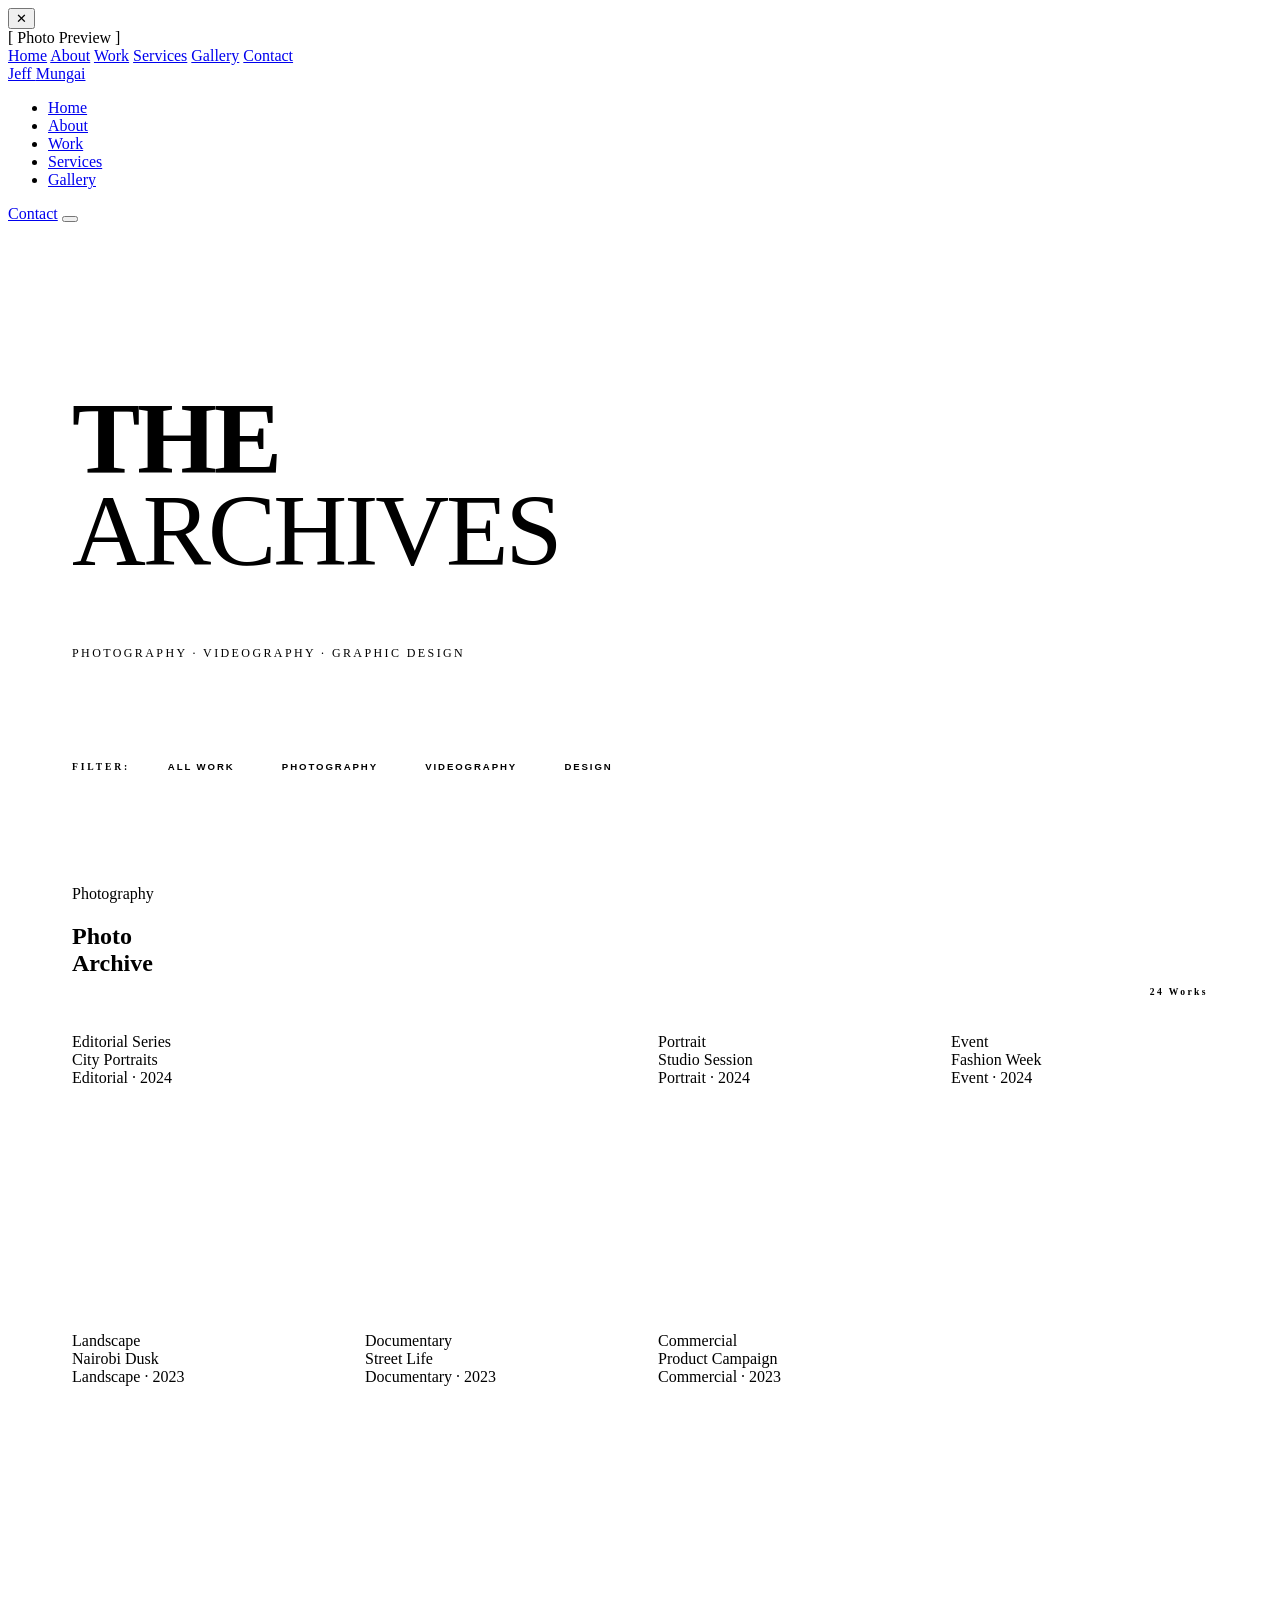
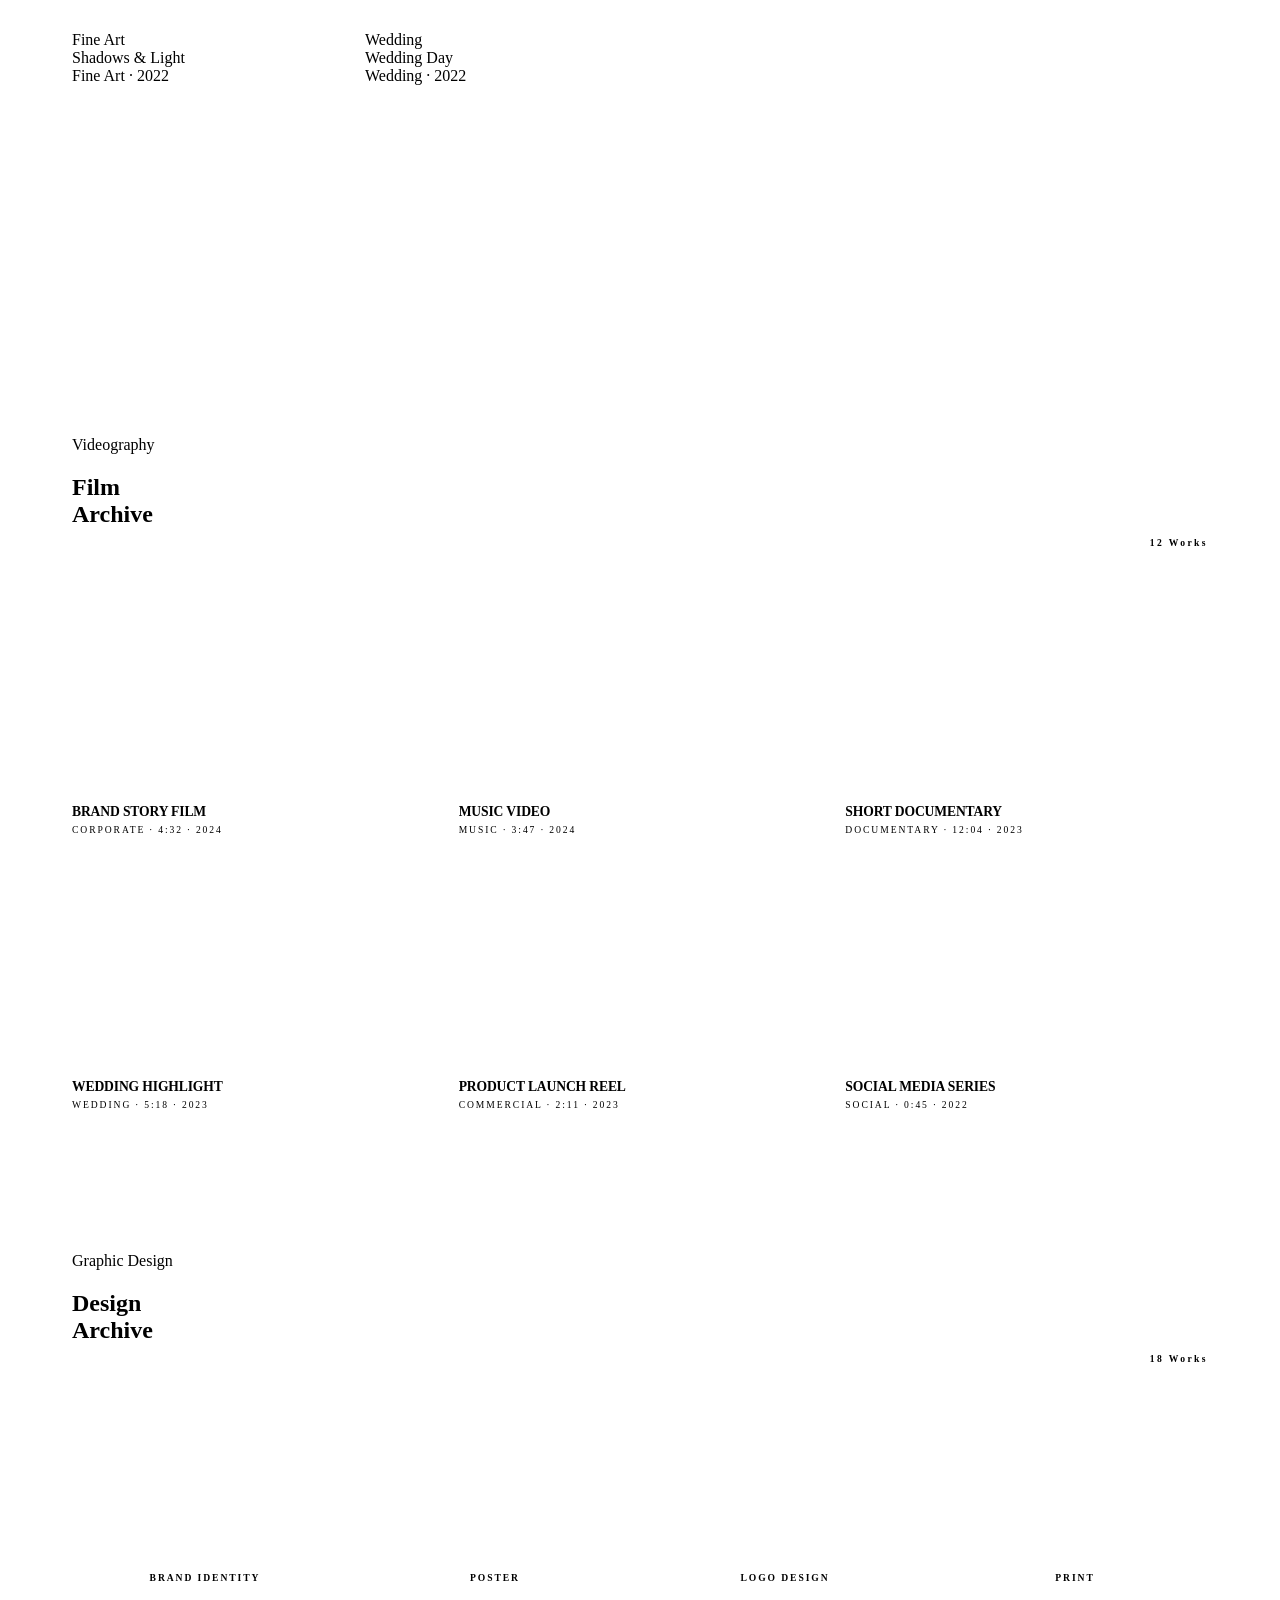
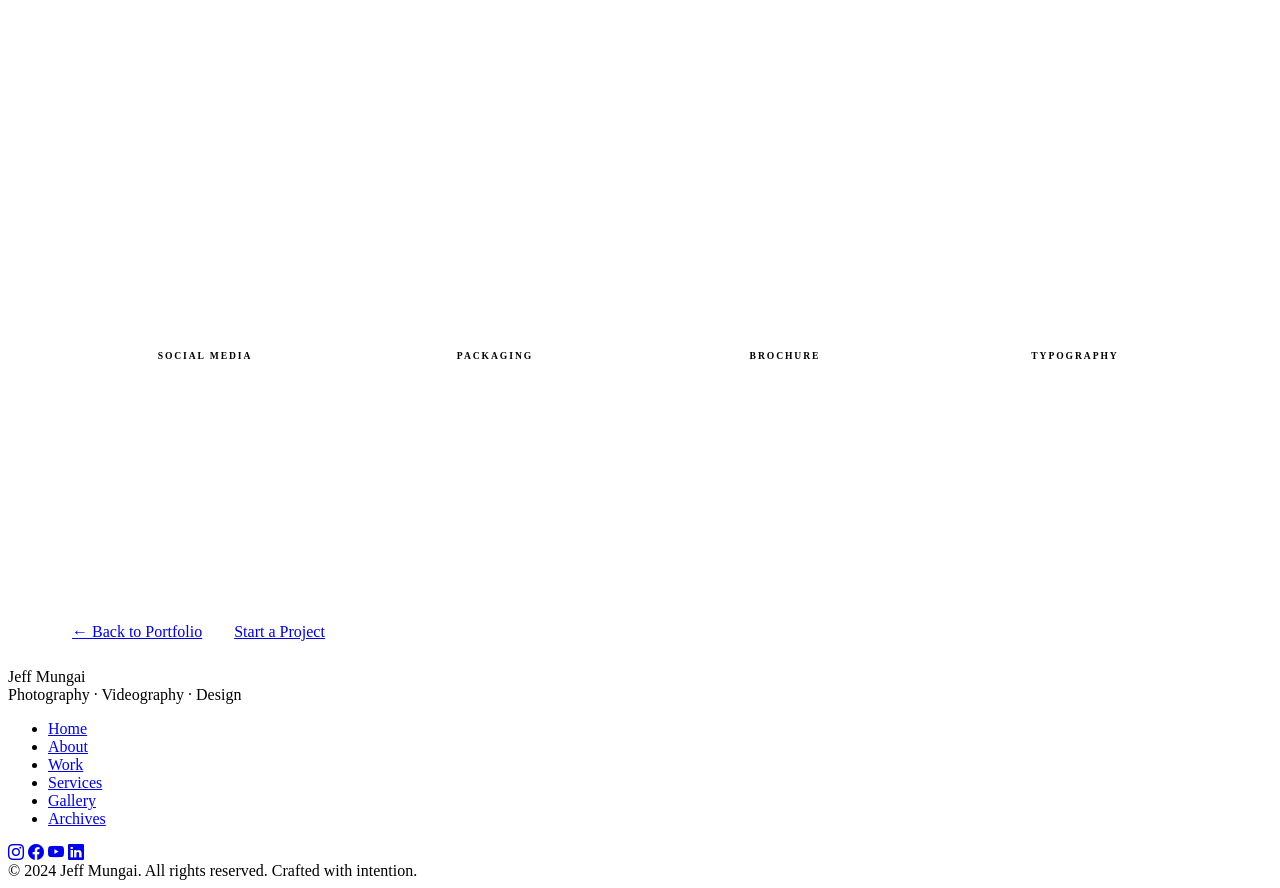
==== archives.html @ 720ee02c "Add files via upload" ====
<!DOCTYPE html>
<html lang="en">
<head>
  <meta charset="UTF-8" />
  <meta name="viewport" content="width=device-width, initial-scale=1.0" />
  <link rel="stylesheet" href="https://cdn.jsdelivr.net/npm/bootstrap-icons@1.11.3/font/bootstrap-icons.min.css">
  <title>Archives — Jeff Mungai</title>
  <meta name="description" content="Full archive of photography, videography, and design work by Jeff Mungai." />
  <link rel="stylesheet" href="css/style.css" />
  <style>
    /* ─── ARCHIVES-SPECIFIC STYLES ─── */
    .archives-hero {
      height: 50vh;
      background: var(--black);
      display: flex;
      align-items: flex-end;
      padding: 0 5vw 6vh;
      position: relative;
      overflow: hidden;
    }
    .archives-hero .hero-bg { position: absolute; inset: 0; background:
      repeating-linear-gradient(0deg,transparent,transparent 80px,rgba(255,255,255,0.03) 80px,rgba(255,255,255,0.03) 81px),
      repeating-linear-gradient(90deg,transparent,transparent 80px,rgba(255,255,255,0.03) 80px,rgba(255,255,255,0.03) 81px);
    }
    .archives-hero-content { position: relative; z-index: 2; }
    .archives-breadcrumb {
      font-size: 0.6rem;
      font-weight: 600;
      letter-spacing: 0.3em;
      text-transform: uppercase;
      color: var(--grey-400);
      margin-bottom: 1rem;
      display: flex;
      align-items: center;
      gap: 0.75rem;
    }
    .archives-breadcrumb a { color: var(--grey-400); text-decoration: none; transition: color var(--transition); }
    .archives-breadcrumb a:hover { color: var(--white); }
    .archives-title {
      font-size: clamp(3rem, 8vw, 7rem);
      font-weight: 900;
      color: var(--white);
      letter-spacing: -0.03em;
      line-height: 0.9;
      text-transform: uppercase;
    }
    .archives-subtitle {
      font-size: 0.75rem;
      font-weight: 300;
      letter-spacing: 0.2em;
      color: var(--grey-400);
      margin-top: 1rem;
      text-transform: uppercase;
    }

    /* filter bar */
    .filter-bar {
      padding: 3vh 5vw;
      border-bottom: 1px solid var(--grey-200);
      display: flex;
      align-items: center;
      gap: 0.75rem;
      flex-wrap: wrap;
      background: var(--white);
      position: sticky;
      top: 72px;
      z-index: 100;
    }
    .filter-label {
      font-size: 0.6rem;
      font-weight: 700;
      letter-spacing: 0.3em;
      text-transform: uppercase;
      color: var(--grey-400);
      margin-right: 0.5rem;
    }
    .filter-btn {
      font-family: 'Montserrat', sans-serif;
      font-size: 0.6rem;
      font-weight: 600;
      letter-spacing: 0.2em;
      text-transform: uppercase;
      color: var(--grey-400);
      background: none;
      border: 1px solid var(--grey-200);
      padding: 0.45rem 1.1rem;
      cursor: none;
      transition: all var(--transition);
    }
    .filter-btn:hover, .filter-btn.active {
      background: var(--black);
      border-color: var(--black);
      color: var(--white);
    }

    /* archives sections */
    .archives-section { padding: 7vh 5vw; border-bottom: 1px solid var(--grey-200); }
    .archives-section:last-of-type { border-bottom: none; }

    .section-header {
      display: flex;
      justify-content: space-between;
      align-items: flex-end;
      margin-bottom: 4vh;
    }
    .section-count {
      font-size: 0.6rem;
      font-weight: 700;
      letter-spacing: 0.25em;
      color: var(--grey-400);
    }

    /* photo grid */
    .photo-grid {
      display: grid;
      grid-template-columns: repeat(4, 1fr);
      gap: 0.75rem;
    }
    .photo-grid .work-item { grid-column: span 1; }
    .photo-grid .work-item.wide { grid-column: span 2; }
    .photo-grid .work-item.tall { grid-row: span 2; }
    .photo-grid .work-item { aspect-ratio: 1/1; }
    .photo-grid .work-item.wide { aspect-ratio: 2/1; }
    .photo-grid .work-item.tall { aspect-ratio: 1/2; }

    /* video grid */
    .video-grid {
      display: grid;
      grid-template-columns: repeat(3, 1fr);
      gap: 1.5rem;
    }
    .video-item {
      background: var(--grey-100);
      position: relative;
      cursor: none;
      overflow: hidden;
    }
    .video-thumb {
      aspect-ratio: 16/9;
      display: flex;
      align-items: center;
      justify-content: center;
      background: var(--grey-100);
      position: relative;
      overflow: hidden;
      transition: background var(--transition);
    }
    .video-item:hover .video-thumb { background: var(--grey-200); }
    .play-btn {
      width: 52px; height: 52px;
      border: 1px solid var(--grey-400);
      border-radius: 50%;
      display: flex;
      align-items: center;
      justify-content: center;
      transition: all var(--transition);
    }
    .video-item:hover .play-btn { border-color: var(--black); background: var(--black); }
    .play-icon {
      width: 0; height: 0;
      border-top: 8px solid transparent;
      border-bottom: 8px solid transparent;
      border-left: 14px solid var(--grey-400);
      margin-left: 3px;
      transition: border-left-color var(--transition);
    }
    .video-item:hover .play-icon { border-left-color: var(--white); }
    .video-meta {
      padding: 1rem 0 0;
    }
    .video-title {
      font-size: 0.85rem;
      font-weight: 700;
      text-transform: uppercase;
      letter-spacing: -0.01em;
    }
    .video-info {
      font-size: 0.6rem;
      font-weight: 500;
      letter-spacing: 0.2em;
      text-transform: uppercase;
      color: var(--grey-400);
      margin-top: 0.25rem;
    }

    /* design grid */
    .design-grid {
      display: grid;
      grid-template-columns: repeat(4, 1fr);
      gap: 1.5rem;
    }
    .design-item {
      background: var(--grey-100);
      position: relative;
      cursor: none;
      overflow: hidden;
    }
    .design-thumb {
      aspect-ratio: 3/4;
      display: flex;
      align-items: center;
      justify-content: center;
      font-size: 0.6rem;
      font-weight: 700;
      letter-spacing: 0.2em;
      text-transform: uppercase;
      color: var(--grey-400);
      position: relative;
      overflow: hidden;
      background: var(--grey-100);
      transition: background var(--transition);
    }
    .design-item:hover .design-thumb { background: var(--grey-200); }
    .design-overlay {
      position: absolute;
      inset: 0;
      background: rgba(0,0,0,0.85);
      opacity: 0;
      transition: opacity var(--transition);
      display: flex;
      flex-direction: column;
      justify-content: flex-end;
      padding: 1.25rem;
    }
    .design-item:hover .design-overlay { opacity: 1; }
    .design-overlay-title {
      font-size: 0.85rem;
      font-weight: 800;
      text-transform: uppercase;
      color: var(--white);
      transform: translateY(8px);
      transition: transform var(--transition);
    }
    .design-item:hover .design-overlay-title { transform: translateY(0); }
    .design-overlay-type {
      font-size: 0.55rem;
      font-weight: 600;
      letter-spacing: 0.25em;
      text-transform: uppercase;
      color: var(--grey-400);
      margin-top: 0.2rem;
    }

    /* back button area */
    .back-bar {
      padding: 3vh 5vw;
      border-top: 1px solid var(--grey-200);
      display: flex;
      align-items: center;
      gap: 2rem;
      background: var(--white);
    }

    @media (max-width: 1024px) {
      .photo-grid { grid-template-columns: repeat(3, 1fr); }
      .design-grid { grid-template-columns: repeat(3, 1fr); }
    }
    @media (max-width: 768px) {
      .photo-grid { grid-template-columns: repeat(2, 1fr); }
      .photo-grid .work-item.wide { grid-column: span 2; }
      .video-grid { grid-template-columns: 1fr; }
      .design-grid { grid-template-columns: repeat(2, 1fr); }
      .filter-bar { top: 60px; }
      .section-header { flex-direction: column; align-items: flex-start; gap: 1rem; }
    }
  </style>
</head>
<body>
<div class="lightbox" id="lightbox">
    <button class="lightbox-close" id="lightboxClose">✕</button>
    <div class="lightbox-inner">[ Photo Preview ]</div>
  </div>

  <div class="mobile-menu" id="mobileMenu">
    <a href="/" onclick="closeMobile()">Home</a>
    <a href="#about" onclick="closeMobile()">About</a>
    <a href="#work" onclick="closeMobile()">Work</a>
    <a href="#services" onclick="closeMobile()">Services</a>
    <a href="#gallery" onclick="closeMobile()">Gallery</a>
    <a href="#contact" onclick="closeMobile()">Contact</a>
  </div>

  <!-- ─── NAVBAR ─── -->
  <nav id="navbar" class="scrolled">
    <a href="/" class="nav-logo">Jeff <span>Mungai</span></a>
    <ul class="nav-links">
      <li><a href="/">Home</a></li>
      <li><a href="/#about">About</a></li>
      <li><a href="/#work">Work</a></li>
      <li><a href="/#services">Services</a></li>
      <li><a href="/#gallery">Gallery</a></li>
    </ul>
    <a href="/#contact" class="nav-contact-btn">Contact</a>
    <button class="hamburger" id="hamburger" aria-label="Menu">
      <span></span><span></span><span></span>
    </button>
  </nav>

  <!-- ─── ARCHIVES HERO ─── -->
  <div class="archives-hero">
    <div class="hero-bg"></div>
    <div class="archives-hero-content">
   
      <h1 class="archives-title">The<br><span style="font-weight:100;">Archives</span></h1>
      <p class="archives-subtitle">Photography · Videography · Graphic Design</p>
    </div>
  </div>

  <!-- ─── FILTER BAR ─── -->
  <div class="filter-bar">
    <span class="filter-label">Filter:</span>
    <button class="filter-btn active" onclick="filterWork('all', this)">All Work</button>
    <button class="filter-btn" onclick="filterWork('photo', this)">Photography</button>
    <button class="filter-btn" onclick="filterWork('video', this)">Videography</button>
    <button class="filter-btn" onclick="filterWork('design', this)">Design</button>
  </div>

  <!-- ─── PHOTOGRAPHY SECTION ─── -->
  <section class="archives-section" id="section-photo" data-category="photo">
    <div class="section-header fade-up">
      <div>
        <p class="section-label">Photography</p>
        <h2 class="section-title">Photo<br>Archive</h2>
      </div>
      <span class="section-count">24 Works</span>
    </div>
    <div class="photo-grid fade-up">
      <div class="work-item wide" onclick="openLightbox()">
        <div class="work-img-placeholder">Editorial Series</div>
        <div class="work-overlay"><div class="work-overlay-title">City Portraits</div><div class="work-overlay-cat">Editorial · 2024</div></div>
      </div>
      <div class="work-item" onclick="openLightbox()">
        <div class="work-img-placeholder">Portrait</div>
        <div class="work-overlay"><div class="work-overlay-title">Studio Session</div><div class="work-overlay-cat">Portrait · 2024</div></div>
      </div>
      <div class="work-item" onclick="openLightbox()">
        <div class="work-img-placeholder">Event</div>
        <div class="work-overlay"><div class="work-overlay-title">Fashion Week</div><div class="work-overlay-cat">Event · 2024</div></div>
      </div>
      <div class="work-item" onclick="openLightbox()">
        <div class="work-img-placeholder">Landscape</div>
        <div class="work-overlay"><div class="work-overlay-title">Nairobi Dusk</div><div class="work-overlay-cat">Landscape · 2023</div></div>
      </div>
      <div class="work-item" onclick="openLightbox()">
        <div class="work-img-placeholder">Documentary</div>
        <div class="work-overlay"><div class="work-overlay-title">Street Life</div><div class="work-overlay-cat">Documentary · 2023</div></div>
      </div>
      <div class="work-item wide" onclick="openLightbox()">
        <div class="work-img-placeholder">Commercial</div>
        <div class="work-overlay"><div class="work-overlay-title">Product Campaign</div><div class="work-overlay-cat">Commercial · 2023</div></div>
      </div>
      <div class="work-item" onclick="openLightbox()">
        <div class="work-img-placeholder">Fine Art</div>
        <div class="work-overlay"><div class="work-overlay-title">Shadows & Light</div><div class="work-overlay-cat">Fine Art · 2022</div></div>
      </div>
      <div class="work-item" onclick="openLightbox()">
        <div class="work-img-placeholder">Wedding</div>
        <div class="work-overlay"><div class="work-overlay-title">Wedding Day</div><div class="work-overlay-cat">Wedding · 2022</div></div>
      </div>
    </div>
  </section>

  <!-- ─── VIDEOGRAPHY SECTION ─── -->
  <section class="archives-section" id="section-video" data-category="video">
    <div class="section-header fade-up">
      <div>
        <p class="section-label"> Videography</p>
        <h2 class="section-title">Film<br>Archive</h2>
      </div>
      <span class="section-count">12 Works</span>
    </div>
    <div class="video-grid fade-up">
      <div class="video-item">
        <div class="video-thumb">
          <div class="play-btn"><div class="play-icon"></div></div>
        </div>
        <div class="video-meta">
          <div class="video-title">Brand Story Film</div>
          <div class="video-info">Corporate · 4:32 · 2024</div>
        </div>
      </div>
      <div class="video-item">
        <div class="video-thumb">
          <div class="play-btn"><div class="play-icon"></div></div>
        </div>
        <div class="video-meta">
          <div class="video-title">Music Video</div>
          <div class="video-info">Music · 3:47 · 2024</div>
        </div>
      </div>
      <div class="video-item">
        <div class="video-thumb">
          <div class="play-btn"><div class="play-icon"></div></div>
        </div>
        <div class="video-meta">
          <div class="video-title">Short Documentary</div>
          <div class="video-info">Documentary · 12:04 · 2023</div>
        </div>
      </div>
      <div class="video-item">
        <div class="video-thumb">
          <div class="play-btn"><div class="play-icon"></div></div>
        </div>
        <div class="video-meta">
          <div class="video-title">Wedding Highlight</div>
          <div class="video-info">Wedding · 5:18 · 2023</div>
        </div>
      </div>
      <div class="video-item">
        <div class="video-thumb">
          <div class="play-btn"><div class="play-icon"></div></div>
        </div>
        <div class="video-meta">
          <div class="video-title">Product Launch Reel</div>
          <div class="video-info">Commercial · 2:11 · 2023</div>
        </div>
      </div>
      <div class="video-item">
        <div class="video-thumb">
          <div class="play-btn"><div class="play-icon"></div></div>
        </div>
        <div class="video-meta">
          <div class="video-title">Social Media Series</div>
          <div class="video-info">Social · 0:45 · 2022</div>
        </div>
      </div>
    </div>
  </section>

  <!-- ─── GRAPHIC DESIGN SECTION ─── -->
  <section class="archives-section" id="section-design" data-category="design">
    <div class="section-header fade-up">
      <div>
        <p class="section-label">  Graphic Design</p>
        <h2 class="section-title">Design<br>Archive</h2>
      </div>
      <span class="section-count">18 Works</span>
    </div>
    <div class="design-grid fade-up">
      <div class="design-item">
        <div class="design-thumb">Brand Identity</div>
        <div class="design-overlay">
          <div class="design-overlay-title">Savanna Roasters</div>
          <div class="design-overlay-type">Brand Identity · 2024</div>
        </div>
      </div>
      <div class="design-item">
        <div class="design-thumb">Poster</div>
        <div class="design-overlay">
          <div class="design-overlay-title">Music Festival</div>
          <div class="design-overlay-type">Event Poster · 2024</div>
        </div>
      </div>
      <div class="design-item">
        <div class="design-thumb">Logo Design</div>
        <div class="design-overlay">
          <div class="design-overlay-title">The Bold Mark</div>
          <div class="design-overlay-type">Logo · 2024</div>
        </div>
      </div>
      <div class="design-item">
        <div class="design-thumb">Print</div>
        <div class="design-overlay">
          <div class="design-overlay-title">Magazine Layout</div>
          <div class="design-overlay-type">Print Design · 2023</div>
        </div>
      </div>
      <div class="design-item">
        <div class="design-thumb">Social Media</div>
        <div class="design-overlay">
          <div class="design-overlay-title">Campaign Kit</div>
          <div class="design-overlay-type">Social Media · 2023</div>
        </div>
      </div>
      <div class="design-item">
        <div class="design-thumb">Packaging</div>
        <div class="design-overlay">
          <div class="design-overlay-title">Product Packaging</div>
          <div class="design-overlay-type">Packaging · 2023</div>
        </div>
      </div>
      <div class="design-item">
        <div class="design-thumb">Brochure</div>
        <div class="design-overlay">
          <div class="design-overlay-title">Corporate Brochure</div>
          <div class="design-overlay-type">Print · 2022</div>
        </div>
      </div>
      <div class="design-item">
        <div class="design-thumb">Typography</div>
        <div class="design-overlay">
          <div class="design-overlay-title">Type Specimen</div>
          <div class="design-overlay-type">Typography · 2022</div>
        </div>
      </div>
    </div>
  </section>

  <!-- ─── BACK BAR ─── -->
  <div class="back-bar">
    <a href="/" class="btn">← Back to Portfolio</a>
    <a href="/#contact" class="btn btn-filled">Start a Project</a>
  </div>

  <!-- ─── FOOTER ─── -->
  <footer>
    <div class="footer-top">
      <div>
        <div class="footer-logo">Jeff <span>Mungai</span></div>
        <div class="footer-tagline">Photography · Videography · Design</div>
      </div>
      <ul class="footer-nav">
        <li><a href="/">Home</a></li>
        <li><a href="/#about">About</a></li>
        <li><a href="/#work">Work</a></li>
        <li><a href="/#services">Services</a></li>
        <li><a href="/#gallery">Gallery</a></li>
        <li><a href="/archives.html">Archives</a></li>
      </ul>
      <div class="footer-socials">
        <a class="social-link" href="#" title="Instagram"><i class="bi bi-instagram"></i></a>
        <a class="social-link" href="#" title="Facebook"><i class="bi bi-facebook"></i></a>
        <a class="social-link" href="#" title="YouTube"><i class="bi bi-youtube"></i></a>
        <a class="social-link" href="#" title="LinkedIn"><i class="bi bi-linkedin"></i></a>
      </div>
    </div>
    <div class="footer-bottom">
      <span class="footer-copy">© 2024 Jeff Mungai. All rights reserved.</span>
      <span class="footer-copy">Crafted with intention.</span>
    </div>
  </footer>

  <script>
    //   el.addEventListener('mouseleave', () => { cursor.classList.remove('hover'); follower.classList.remove('hover'); });
    // });

    // Navbar scroll
    window.addEventListener('scroll', () => {
      document.getElementById('navbar').classList.toggle('scrolled', window.scrollY > 0);
    });

    // Mobile menu
    const hamburger = document.getElementById('hamburger');
    const mobileMenu = document.getElementById('mobileMenu');
    hamburger.addEventListener('click', () => {
      const open = mobileMenu.classList.toggle('open');
      hamburger.querySelectorAll('span')[0].style.transform = open ? 'rotate(45deg) translate(4.5px,4.5px)' : '';
      hamburger.querySelectorAll('span')[1].style.opacity = open ? '0' : '1';
      hamburger.querySelectorAll('span')[2].style.transform = open ? 'rotate(-45deg) translate(4.5px,-4.5px)' : '';
    });
    function closeMobile() { mobileMenu.classList.remove('open'); hamburger.querySelectorAll('span').forEach(s => { s.style.transform=''; s.style.opacity=''; }); }

    // Filter
    function filterWork(cat, btn) {
      document.querySelectorAll('.filter-btn').forEach(b => b.classList.remove('active'));
      btn.classList.add('active');
      document.querySelectorAll('.archives-section').forEach(s => {
        if (cat === 'all' || s.dataset.category === cat) {
          s.style.display = '';
        } else {
          s.style.display = 'none';
        }
      });
    }

    // Fade in
    const obs = new IntersectionObserver(entries => {
      entries.forEach(e => { if (e.isIntersecting) { e.target.classList.add('visible'); obs.unobserve(e.target); } });
    }, { threshold: 0.08 });
    document.querySelectorAll('.fade-up').forEach(el => obs.observe(el));

    // Lightbox
    function openLightbox() { document.getElementById('lightbox').classList.add('open'); }
    document.getElementById('lightboxClose').addEventListener('click', () => { document.getElementById('lightbox').classList.remove('open'); });
    document.getElementById('lightbox').addEventListener('click', function(e) { if (e.target === this) this.classList.remove('open'); });
  </script>
</body>
</html>
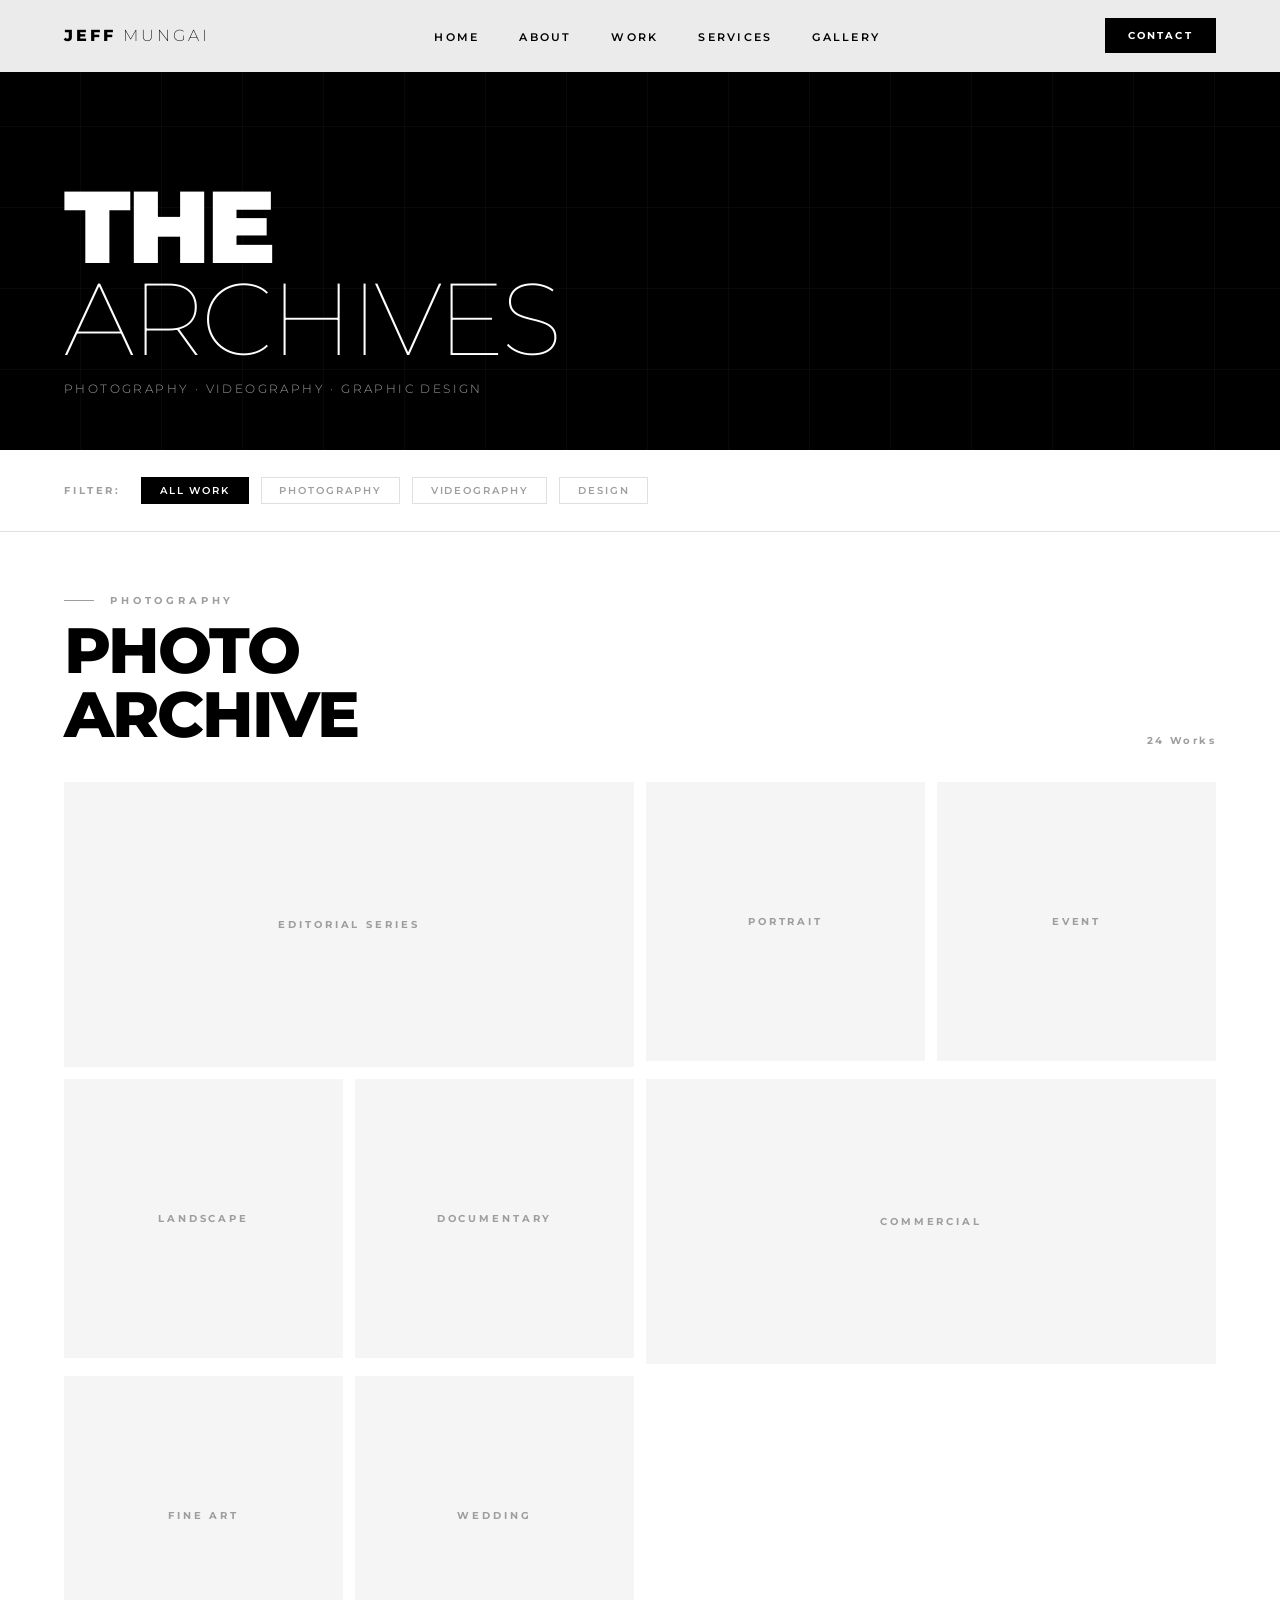
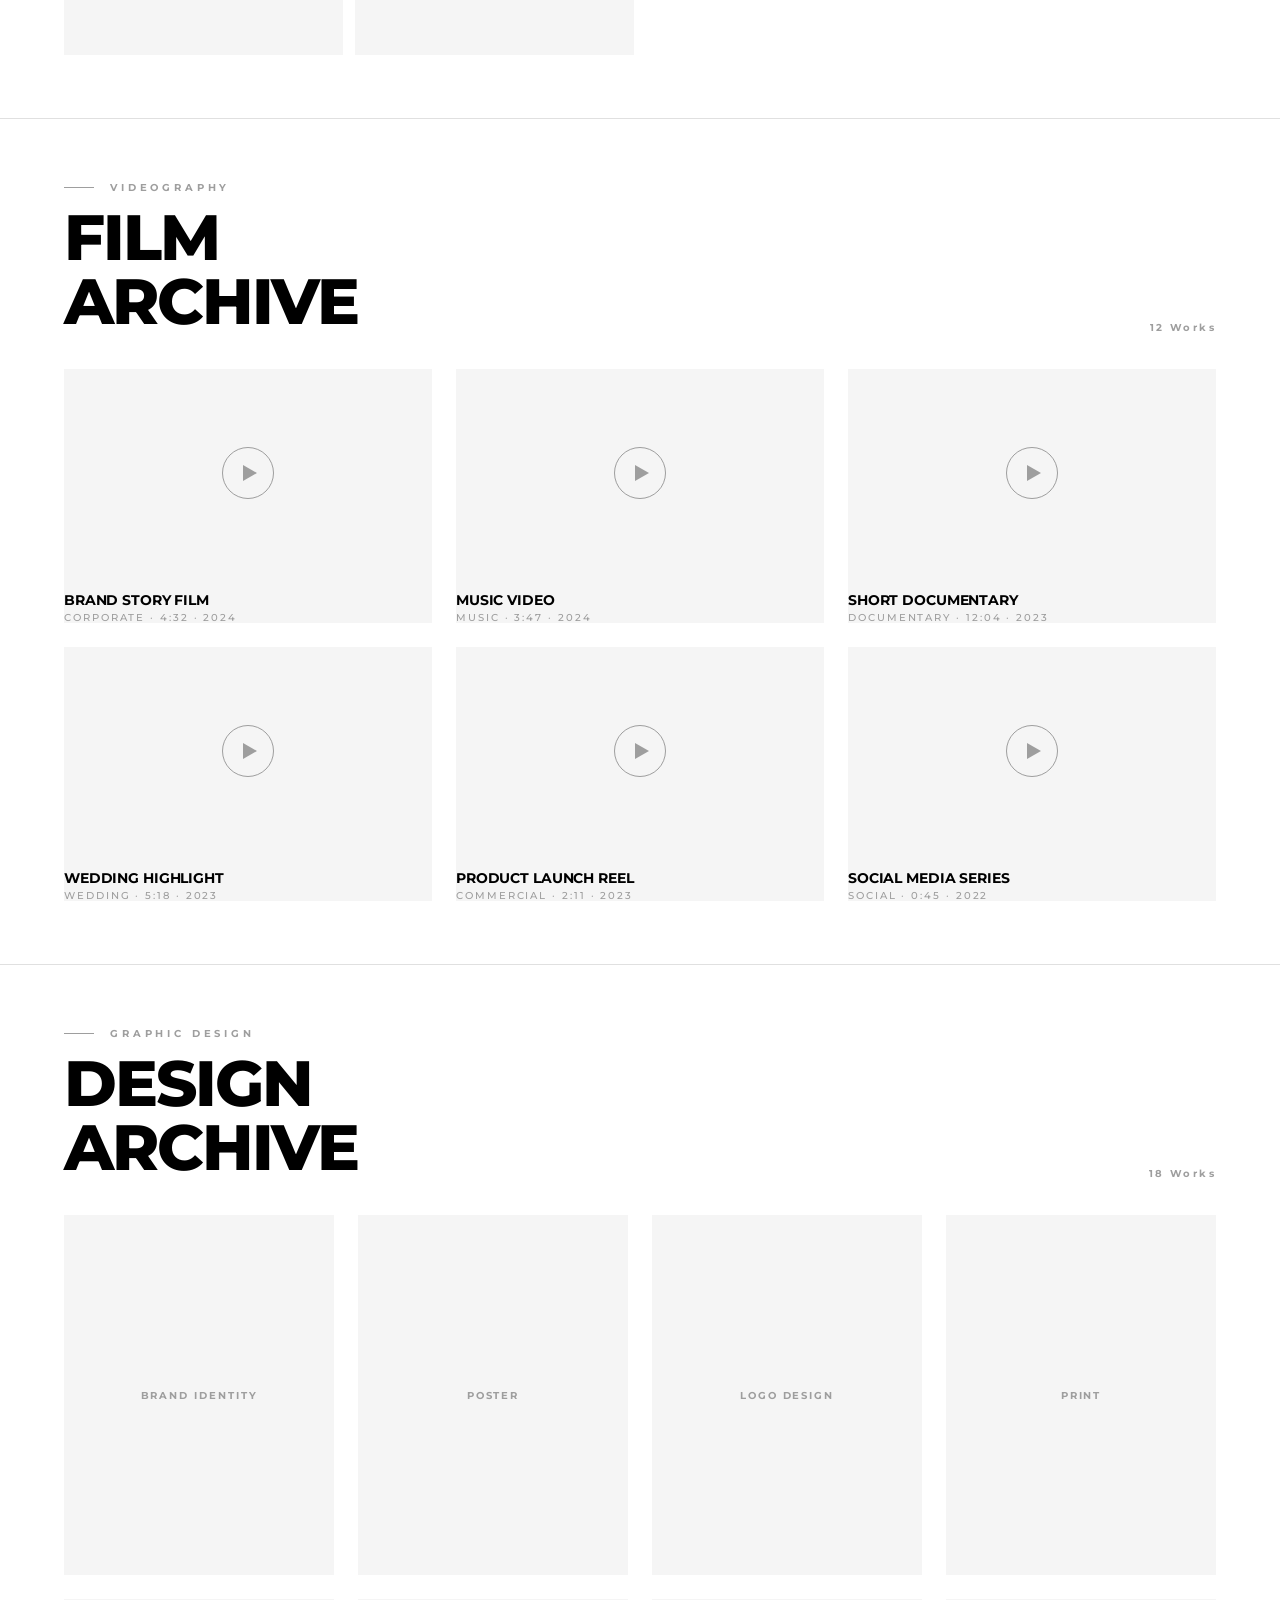
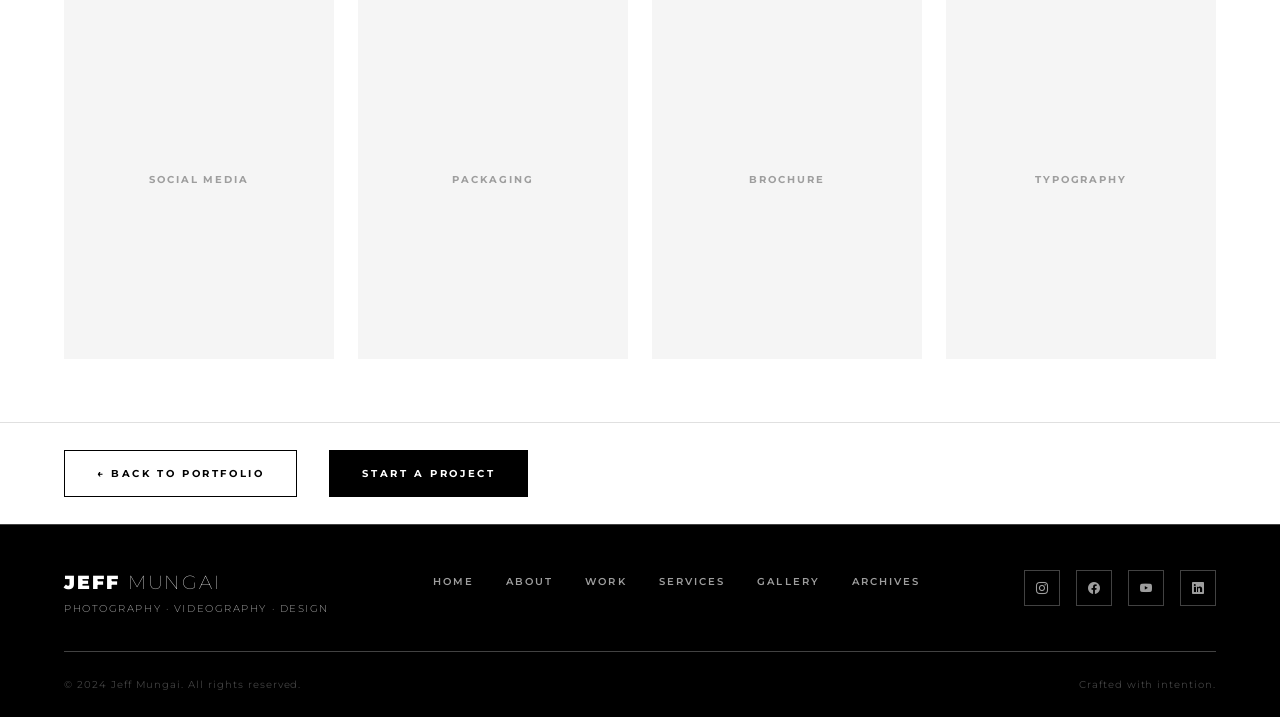
==== commit 07d13c3a: "Update archives.html" ====
--- a/archives.html
+++ b/archives.html
@@ -285,10 +285,10 @@
     <a href="/" class="nav-logo">Jeff <span>Mungai</span></a>
     <ul class="nav-links">
       <li><a href="/">Home</a></li>
-      <li><a href="/#about">About</a></li>
-      <li><a href="/#work">Work</a></li>
-      <li><a href="/#services">Services</a></li>
-      <li><a href="/#gallery">Gallery</a></li>
+      <li><a href="#about">About</a></li>
+      <li><a href="#work">Work</a></li>
+      <li><a href="#services">Services</a></li>
+      <li><a href="#gallery">Gallery</a></li>
     </ul>
     <a href="/#contact" class="nav-contact-btn">Contact</a>
     <button class="hamburger" id="hamburger" aria-label="Menu">
@@ -575,4 +575,4 @@
     document.getElementById('lightbox').addEventListener('click', function(e) { if (e.target === this) this.classList.remove('open'); });
   </script>
 </body>
-</html>+</html>
--- a/css/style.css
+++ b/css/style.css
@@ -0,0 +1,893 @@
+@import url('https://fonts.googleapis.com/css2?family=Montserrat:ital,wght@0,100;0,200;0,300;0,400;0,500;0,600;0,700;0,800;0,900;1,300;1,400&display=swap');
+
+/* ─── RESET & BASE ─── */
+*, *::before, *::after { margin: 0; padding: 0; box-sizing: border-box; }
+
+:root {
+  --black: #000000;
+  --white: #ffffff;
+  --grey-100: #f5f5f5;
+  --grey-200: #e0e0e0;
+  --grey-400: #9e9e9e;
+  --grey-700: #424242;
+  --transition: 0.35s cubic-bezier(0.25, 0.46, 0.45, 0.94);
+}
+
+html { scroll-behavior: smooth; font-size: 16px; }
+
+body {
+  font-family: 'Montserrat', sans-serif;
+  background: var(--white);
+  color: var(--black);
+  overflow-x: hidden;
+}
+
+
+
+/* ─── SCROLLBAR ─── */
+::-webkit-scrollbar { width: 3px; }
+::-webkit-scrollbar-track { background: var(--white); }
+::-webkit-scrollbar-thumb { background: var(--black); }
+
+/* ─── NAVBAR ─── */
+nav {
+  position: fixed;
+  top: 0; left: 0; right: 0;
+  z-index: 1000;
+  display: flex;
+  align-items: center;
+  justify-content: space-between;
+  padding: 0 5vw;
+  height: 72px;
+  background: rgba(255,255,255,0.92);
+  backdrop-filter: blur(12px);
+  border-bottom: 1px solid transparent;
+  transition: border-color var(--transition), background var(--transition);
+}
+nav.scrolled { border-bottom-color: var(--grey-200); }
+
+.nav-logo {
+  font-size: 1rem;
+  font-weight: 800;
+  letter-spacing: 0.18em;
+  text-transform: uppercase;
+  text-decoration: none;
+  color: var(--black);
+}
+.nav-logo span { font-weight: 200; }
+
+.nav-links {
+  display: flex;
+  gap: 2.5rem;
+  list-style: none;
+}
+.nav-links a {
+  font-size: 0.7rem;
+  font-weight: 600;
+  letter-spacing: 0.2em;
+  text-transform: uppercase;
+  text-decoration: none;
+  color: var(--black);
+  position: relative;
+  padding-bottom: 3px;
+}
+.nav-links a::after {
+  content: '';
+  position: absolute;
+  bottom: 0; left: 0;
+  width: 0; height: 1px;
+  background: var(--black);
+  transition: width var(--transition);
+}
+.nav-links ::after { width: 100%; }
+
+.nav-contact-btn {
+  font-size: 0.65rem;
+  font-weight: 700;
+  letter-spacing: 0.2em;
+  text-transform: uppercase;
+  text-decoration: none;
+  color: var(--white);
+  background: var(--black);
+  padding: 0.6rem 1.4rem;
+  border: 1px solid var(--black);
+  transition: background var(--transition), color var(--transition);
+}
+.nav-contact-btn:hover { background: var(--white); color: var(--black); }
+
+/* hamburger */
+.hamburger {
+  display: none;
+  flex-direction: column;
+  gap: 5px;
+
+  border: none;
+  background: none;
+  padding: 4px;
+}
+.hamburger span {
+  display: block;
+  width: 24px; height: 1.5px;
+  background: var(--black);
+  transition: var(--transition);
+}
+
+/* ─── MOBILE MENU ─── */
+.mobile-menu {
+  display: none;
+  position: fixed;
+  inset: 0;
+  background: var(--black);
+  z-index: 999;
+  flex-direction: column;
+  align-items: center;
+  justify-content: center;
+  gap: 2.5rem;
+  opacity: 0;
+  pointer-events: none;
+  transition: opacity var(--transition);
+}
+.mobile-menu.open { opacity: 1; pointer-events: all; display: flex; }
+.mobile-menu a {
+  font-size: 2rem;
+  font-weight: 700;
+  letter-spacing: 0.1em;
+  text-transform: uppercase;
+  text-decoration: none;
+  color: var(--white);
+  transition: letter-spacing var(--transition);
+}
+.mobile-menu  { letter-spacing: 0.25em; }
+
+/* ─── HERO ─── */
+.hero {
+  height: 100vh;
+  display: flex;
+  align-items: flex-end;
+  padding: 0 5vw 8vh;
+  position: relative;
+  overflow: hidden;
+  background: var(--black);
+}
+
+.hero-bg {
+  position: absolute;
+  inset: 0;
+  background: 
+    repeating-linear-gradient(
+      0deg,
+      transparent,
+      transparent 80px,
+      rgba(255,255,255,0.03) 80px,
+      rgba(255,255,255,0.03) 81px
+    ),
+    repeating-linear-gradient(
+      90deg,
+      transparent,
+      transparent 80px,
+      rgba(255,255,255,0.03) 80px,
+      rgba(255,255,255,0.03) 81px
+    );
+}
+
+.hero-noise {
+  position: absolute;
+  inset: 0;
+  opacity: 0.04;
+  background-image: url("data:image/svg+xml,%3Csvg viewBox='0 0 200 200' xmlns='http://www.w3.org/2000/svg'%3E%3Cfilter id='n'%3E%3CfeTurbulence type='fractalNoise' baseFrequency='0.9' numOctaves='4' stitchTiles='stitch'/%3E%3C/filter%3E%3Crect width='100%25' height='100%25' filter='url(%23n)'/%3E%3C/svg%3E");
+  background-size: 200px 200px;
+}
+
+.hero-content {
+  position: relative;
+  z-index: 2;
+}
+
+.hero-eyebrow {
+  font-size: 0.65rem;
+  font-weight: 600;
+  letter-spacing: 0.35em;
+  text-transform: uppercase;
+  color: var(--grey-400);
+  margin-bottom: 1.5rem;
+  display: flex;
+  align-items: center;
+  gap: 1rem;
+}
+.hero-eyebrow::before {
+  content: '';
+  display: block;
+  width: 40px; height: 1px;
+  background: var(--grey-400);
+}
+
+.hero-name {
+  font-size: clamp(3.5rem, 10vw, 9rem);
+  font-weight: 900;
+  color: var(--white);
+  line-height: 0.9;
+  letter-spacing: -0.03em;
+  text-transform: uppercase;
+}
+.hero-name .thin { font-weight: 100; }
+
+.hero-tagline {
+  margin-top: 2rem;
+  font-size: clamp(0.75rem, 1.2vw, 0.9rem);
+  font-weight: 300;
+  letter-spacing: 0.15em;
+  text-transform: uppercase;
+  color: var(--grey-400);
+  max-width: 360px;
+  line-height: 1.8;
+}
+
+.hero-scroll {
+  position: absolute;
+  right: 5vw;
+  bottom: 8vh;
+  display: flex;
+  flex-direction: column;
+  align-items: center;
+  gap: 0.5rem;
+  z-index: 2;
+}
+.hero-scroll span {
+  font-size: 0.55rem;
+  font-weight: 700;
+  letter-spacing: 0.3em;
+  text-transform: uppercase;
+  color: var(--grey-400);
+  writing-mode: vertical-rl;
+}
+.scroll-line {
+  width: 1px; height: 60px;
+  background: var(--grey-700);
+  position: relative;
+  overflow: hidden;
+}
+.scroll-line::after {
+  content: '';
+  position: absolute;
+  top: -100%;
+  left: 0;
+  width: 100%;
+  height: 100%;
+  background: var(--white);
+  animation: scrollAnim 2s ease-in-out infinite;
+}
+@keyframes scrollAnim {
+  0% { top: -100%; }
+  100% { top: 100%; }
+}
+
+/* ─── SECTION COMMON ─── */
+section { padding: 10vh 5vw; }
+
+.section-label {
+  font-size: 0.6rem;
+  font-weight: 700;
+  letter-spacing: 0.4em;
+  text-transform: uppercase;
+  color: var(--grey-400);
+  margin-bottom: 0.75rem;
+  display: flex;
+  align-items: center;
+  gap: 1rem;
+}
+.section-label::before {
+  content: '';
+  display: block;
+  width: 30px; height: 1px;
+  background: var(--grey-400);
+}
+
+.section-title {
+  font-size: clamp(2rem, 5vw, 4rem);
+  font-weight: 800;
+  line-height: 1;
+  letter-spacing: -0.03em;
+  text-transform: uppercase;
+}
+
+/* ─── ABOUT ─── */
+#about {
+  display: grid;
+  grid-template-columns: 1fr 1fr;
+  gap: 6vw;
+  align-items: center;
+  border-top: 1px solid var(--grey-200);
+}
+
+.about-visual {
+  position: relative;
+  aspect-ratio: 3/4;
+  overflow: hidden;
+}
+.about-visual-inner {
+  width: 100%;
+  height: 100%;
+  background: var(--grey-100);
+  display: flex;
+  align-items: center;
+  justify-content: center;
+  overflow: hidden;
+}
+.about-placeholder {
+  font-size: 6rem;
+  font-weight: 900;
+  color: var(--grey-200);
+  letter-spacing: -0.05em;
+  user-select: none;
+}
+.about-visual::before {
+  content: '';
+  position: absolute;
+  bottom: -20px; right: -20px;
+  width: 60%; height: 60%;
+  border: 1px solid var(--grey-200);
+  z-index: -1;
+}
+
+.about-text { padding: 2rem 0; }
+.about-text .section-label { margin-bottom: 1.5rem; }
+
+.about-bio {
+  font-size: 0.9rem;
+  font-weight: 300;
+  line-height: 1.9;
+  color: var(--grey-700);
+  margin: 1.5rem 0 2.5rem;
+  max-width: 480px;
+}
+
+.about-stats {
+  display: flex;
+  gap: 3rem;
+  padding-top: 2rem;
+  border-top: 1px solid var(--grey-200);
+}
+.stat-num {
+  font-size: 2.5rem;
+  font-weight: 900;
+  letter-spacing: -0.04em;
+  line-height: 1;
+}
+.stat-label {
+  font-size: 0.6rem;
+  font-weight: 600;
+  letter-spacing: 0.2em;
+  text-transform: uppercase;
+  color: var(--grey-400);
+  margin-top: 0.4rem;
+}
+
+/* ─── WORK / FEATURED ─── */
+#work { border-top: 1px solid var(--grey-200); }
+
+.work-header {
+  display: flex;
+  justify-content: space-between;
+  align-items: flex-end;
+  margin-bottom: 5vh;
+}
+
+.work-grid {
+  display: grid;
+  grid-template-columns: repeat(12, 1fr);
+  gap: 1.5rem;
+}
+
+.work-item {
+  overflow: hidden;
+  position: relative;
+  background: var(--grey-100);
+
+}
+.work-item:nth-child(1) { grid-column: span 7; aspect-ratio: 16/10; }
+.work-item:nth-child(2) { grid-column: span 5; aspect-ratio: 4/5; }
+.work-item:nth-child(3) { grid-column: span 4; aspect-ratio: 4/5; }
+.work-item:nth-child(4) { grid-column: span 8; aspect-ratio: 16/9; }
+
+.work-img-placeholder {
+  width: 100%; height: 100%;
+  background: var(--grey-100);
+  display: flex;
+  align-items: center;
+  justify-content: center;
+  font-size: 0.6rem;
+  font-weight: 700;
+  letter-spacing: 0.3em;
+  text-transform: uppercase;
+  color: var(--grey-400);
+  position: absolute;
+  inset: 0;
+  transition: background var(--transition);
+}
+.work-item:hover .work-img-placeholder { background: var(--grey-200); }
+
+.work-overlay {
+  position: absolute;
+  inset: 0;
+  background: var(--black);
+  opacity: 0;
+  transition: opacity var(--transition);
+  display: flex;
+  flex-direction: column;
+  justify-content: flex-end;
+  padding: 1.5rem;
+  z-index: 2;
+}
+.work-item:hover .work-overlay { opacity: 0.88; }
+
+.work-overlay-title {
+  font-size: 1.1rem;
+  font-weight: 800;
+  letter-spacing: -0.01em;
+  color: var(--white);
+  text-transform: uppercase;
+  transform: translateY(10px);
+  transition: transform var(--transition);
+}
+.work-item:hover .work-overlay-title { transform: translateY(0); }
+
+.work-overlay-cat {
+  font-size: 0.6rem;
+  font-weight: 600;
+  letter-spacing: 0.25em;
+  text-transform: uppercase;
+  color: var(--grey-400);
+  margin-top: 0.3rem;
+  transform: translateY(10px);
+  transition: transform var(--transition) 0.05s;
+}
+.work-item:hover .work-overlay-cat { transform: translateY(0); }
+
+/* ─── SERVICES ─── */
+#services {
+  background: var(--black);
+  color: var(--white);
+}
+#services .section-label::before { background: var(--grey-700); }
+#services .section-label { color: var(--grey-400); }
+#services .section-title { color: var(--white); }
+
+.services-grid {
+  display: grid;
+  grid-template-columns: repeat(3, 1fr);
+  gap: 0;
+  margin-top: 6vh;
+  border: 1px solid var(--grey-700);
+}
+
+.service-card {
+  padding: 3rem 2.5rem;
+  border-right: 1px solid var(--grey-700);
+  position: relative;
+  overflow: hidden;
+  transition: background var(--transition);
+}
+.service-card:last-child { border-right: none; }
+.service-card::before {
+  content: '';
+  position: absolute;
+  bottom: 0; left: 0;
+  width: 0; height: 2px;
+  background: var(--white);
+  transition: width 0.5s ease;
+}
+.service-card:hover { background: rgba(255,255,255,0.04); }
+.service-card:hover::before { width: 100%; }
+
+.service-num {
+  font-size: 0.6rem;
+  font-weight: 700;
+  letter-spacing: 0.3em;
+  color: var(--grey-700);
+  margin-bottom: 2rem;
+}
+.service-icon {
+  font-size: 1.8rem;
+  margin-bottom: 1.5rem;
+  display: block;
+  filter: grayscale(1) brightness(3);
+}
+.service-title {
+  font-size: 1.1rem;
+  font-weight: 800;
+  letter-spacing: -0.01em;
+  text-transform: uppercase;
+  color: var(--white);
+  margin-bottom: 1rem;
+}
+.service-desc {
+  font-size: 0.8rem;
+  font-weight: 300;
+  line-height: 1.8;
+  color: var(--grey-400);
+}
+.service-list {
+  list-style: none;
+  margin-top: 1.5rem;
+}
+.service-list li {
+  font-size: 0.7rem;
+  font-weight: 500;
+  letter-spacing: 0.1em;
+  color: var(--grey-400);
+  padding: 0.4rem 0;
+  border-bottom: 1px solid var(--grey-700);
+  display: flex;
+  align-items: center;
+  gap: 0.5rem;
+}
+.service-list li::before {
+  content: '→';
+  color: var(--grey-700);
+  font-size: 0.7rem;
+}
+
+/* ─── GALLERY ─── */
+#gallery { border-top: 1px solid var(--grey-200); }
+
+.gallery-header {
+  display: flex;
+  justify-content: space-between;
+  align-items: flex-end;
+  margin-bottom: 5vh;
+}
+
+.gallery-masonry {
+  columns: 3;
+  column-gap: 1rem;
+}
+
+.gallery-item {
+  break-inside: avoid;
+  margin-bottom: 1rem;
+  overflow: hidden;
+  position: relative;
+  background: var(--grey-100);
+
+}
+.gallery-item:nth-child(odd) { aspect-ratio: 4/5; }
+.gallery-item:nth-child(even) { aspect-ratio: 4/3; }
+.gallery-item:nth-child(3n) { aspect-ratio: 1/1; }
+
+.gallery-placeholder {
+  width: 100%; height: 100%;
+  min-height: 200px;
+  background: var(--grey-100);
+  display: flex;
+  align-items: center;
+  justify-content: center;
+  font-size: 0.6rem;
+  font-weight: 700;
+  letter-spacing: 0.3em;
+  text-transform: uppercase;
+  color: var(--grey-400);
+  transition: background var(--transition);
+}
+.gallery-item:hover .gallery-placeholder { background: var(--grey-200); }
+
+.gallery-item-overlay {
+  position: absolute;
+  inset: 0;
+  background: rgba(0,0,0,0.6);
+  opacity: 0;
+  transition: opacity var(--transition);
+  display: flex;
+  align-items: center;
+  justify-content: center;
+}
+.gallery-item:hover .gallery-item-overlay { opacity: 1; }
+.gallery-zoom {
+  font-size: 0.65rem;
+  font-weight: 700;
+  letter-spacing: 0.3em;
+  text-transform: uppercase;
+  color: var(--white);
+  border: 1px solid rgba(255,255,255,0.4);
+  padding: 0.5rem 1rem;
+}
+
+.gallery-cta {
+  text-align: center;
+  margin-top: 5vh;
+  padding-top: 5vh;
+  border-top: 1px solid var(--grey-200);
+}
+.gallery-cta p {
+  font-size: 0.75rem;
+  font-weight: 400;
+  letter-spacing: 0.1em;
+  color: var(--grey-400);
+  margin-bottom: 1.5rem;
+}
+
+/* ─── BUTTONS ─── */
+.btn {
+  display: inline-flex;
+  align-items: center;
+  gap: 0.75rem;
+  font-family: 'Montserrat', sans-serif;
+  font-size: 0.65rem;
+  font-weight: 700;
+  letter-spacing: 0.25em;
+  text-transform: uppercase;
+  text-decoration: none;
+  padding: 1rem 2rem;
+  border: 1px solid var(--black);
+  color: var(--black);
+  background: transparent;
+
+  transition: background var(--transition), color var(--transition);
+  position: relative;
+  overflow: hidden;
+}
+.btn::before {
+  content: '';
+  position: absolute;
+  inset: 0;
+  background: var(--black);
+  transform: translateX(-101%);
+  transition: transform var(--transition);
+  z-index: 0;
+}
+.btn:hover::before { transform: translateX(0); }
+.btn:hover { color: var(--white); }
+.btn span, .btn svg { position: relative; z-index: 1; }
+
+.btn-white {
+  border-color: var(--white);
+  color: var(--white);
+}
+.btn-white::before { background: var(--white); }
+.btn-white:hover { color: var(--black); }
+
+.btn-filled {
+  background: var(--black);
+  color: var(--white);
+}
+.btn-filled::before { 
+  background: var(--white);
+  
+ }
+.btn-filled:hover { background: var(--white); color: var(--black); }
+
+/* ─── CONTACT ─── */
+#contact { border-top: 1px solid var(--grey-200); }
+
+.contact-grid {
+  display: grid;
+  grid-template-columns: 1fr 1fr;
+  gap: 8vw;
+  margin-top: 6vh;
+}
+
+.contact-info .section-title { margin-bottom: 2rem; }
+
+.contact-intro {
+  font-size: 0.9rem;
+  font-weight: 300;
+  line-height: 1.9;
+  color: var(--grey-700);
+  max-width: 400px;
+  margin-bottom: 3rem;
+}
+
+.contact-details { display: flex; flex-direction: column; gap: 1.5rem; }
+.contact-detail-item {
+  display: flex;
+  flex-direction: column;
+  gap: 0.25rem;
+  padding-bottom: 1.5rem;
+  border-bottom: 1px solid var(--grey-200);
+}
+.contact-detail-label {
+  font-size: 0.55rem;
+  font-weight: 700;
+  letter-spacing: 0.35em;
+  text-transform: uppercase;
+  color: var(--grey-400);
+}
+.contact-detail-value {
+  font-size: 0.9rem;
+  font-weight: 500;
+  color: var(--black);
+}
+
+.contact-form { display: flex; flex-direction: column; gap: 1.5rem; }
+
+.form-group { display: flex; flex-direction: column; gap: 0.5rem; }
+.form-label {
+  font-size: 0.6rem;
+  font-weight: 700;
+  letter-spacing: 0.25em;
+  text-transform: uppercase;
+  color: var(--grey-400);
+}
+.form-input, .form-textarea {
+  font-family: 'Montserrat', sans-serif;
+  font-size: 0.85rem;
+  font-weight: 400;
+  color: var(--black);
+  background: var(--white);
+  border: none;
+  border-bottom: 1px solid var(--grey-200);
+  padding: 0.75rem 0;
+  outline: none;
+  transition: border-color var(--transition);
+  width: 100%;
+}
+.form-input:focus, .form-textarea:focus { border-bottom-color: var(--black); }
+.form-textarea { resize: none; height: 120px; }
+
+.form-row { display: grid; grid-template-columns: 1fr 1fr; gap: 1.5rem; }
+
+/* ─── FOOTER ─── */
+footer {
+  background: var(--black);
+  color: var(--white);
+  padding: 5vh 5vw 3vh;
+  border-top: 1px solid var(--grey-700);
+}
+
+.footer-top {
+  display: flex;
+  justify-content: space-between;
+  align-items: flex-start;
+  padding-bottom: 4vh;
+  border-bottom: 1px solid var(--grey-700);
+  margin-bottom: 3vh;
+}
+
+.footer-logo {
+  font-size: 1.2rem;
+  font-weight: 900;
+  letter-spacing: 0.1em;
+  text-transform: uppercase;
+  color: var(--white);
+}
+.footer-logo span { font-weight: 100; }
+
+.footer-tagline {
+  font-size: 0.65rem;
+  font-weight: 300;
+  letter-spacing: 0.15em;
+  color: var(--grey-400);
+  margin-top: 0.5rem;
+  text-transform: uppercase;
+}
+
+.footer-nav {
+  display: flex;
+  gap: 2rem;
+  list-style: none;
+}
+.footer-nav a {
+  font-size: 0.65rem;
+  font-weight: 600;
+  letter-spacing: 0.2em;
+  text-transform: uppercase;
+  text-decoration: none;
+  color: var(--grey-400);
+  transition: color var(--transition);
+}
+.footer-nav { color: var(--white); }
+
+.footer-socials { display: flex; gap: 1rem; align-items: center; }
+.social-link {
+  width: 36px; height: 36px;
+  border: 1px solid var(--grey-700);
+  display: flex;
+  align-items: center;
+  justify-content: center;
+  text-decoration: none;
+  color: var(--grey-400);
+  font-size: 0.75rem;
+  font-weight: 700;
+  transition: border-color var(--transition), color var(--transition), background var(--transition);
+}
+.social-link:hover { border-color: var(--white); color: var(--black); background: var(--white); }
+
+.footer-bottom {
+  display: flex;
+  justify-content: space-between;
+  align-items: center;
+}
+.footer-copy {
+  font-size: 0.6rem;
+  font-weight: 400;
+  letter-spacing: 0.1em;
+  color: var(--grey-700);
+}
+
+/* ─── FADE IN ANIMATION ─── */
+.fade-up {
+  opacity: 0;
+  transform: translateY(30px);
+  transition: opacity 0.7s ease, transform 0.7s ease;
+}
+.fade-up.visible { opacity: 1; transform: translateY(0); }
+
+/* ─── RESPONSIVE ─── */
+@media (max-width: 1024px) {
+  .services-grid { grid-template-columns: 1fr 1fr; }
+  .service-card:nth-child(2) { border-right: none; }
+  .service-card:nth-child(3) { border-right: none; border-top: 1px solid var(--grey-700); grid-column: span 2; }
+  .gallery-masonry { columns: 2; }
+  .work-item:nth-child(1) { grid-column: span 12; }
+  .work-item:nth-child(2) { grid-column: span 6; }
+  .work-item:nth-child(3) { grid-column: span 6; }
+  .work-item:nth-child(4) { grid-column: span 12; }
+}
+
+@media (max-width: 768px) {
+  .nav-links { display: none; }
+  .nav-contact-btn { display: none; }
+  .hamburger { display: flex; }
+
+  #about { grid-template-columns: 1fr; }
+  .about-visual { max-height: 50vh; }
+
+  .services-grid { grid-template-columns: 1fr; }
+  .service-card { border-right: none; border-bottom: 1px solid var(--grey-700); }
+  .service-card:nth-child(3) { grid-column: 1; }
+
+  .gallery-masonry { columns: 1; }
+
+  .contact-grid { grid-template-columns: 1fr; }
+
+  .footer-top { flex-direction: column; gap: 2rem; }
+  .footer-bottom { flex-direction: column; gap: 1rem; text-align: center; }
+
+  .work-header { flex-direction: column; align-items: flex-start; gap: 1rem; }
+  .gallery-header { flex-direction: column; align-items: flex-start; gap: 1rem; }
+
+  .form-row { grid-template-columns: 1fr; }
+}
+
+/* ─── LIGHTBOX ─── */
+.lightbox {
+  position: fixed;
+  inset: 0;
+  background: rgba(0,0,0,0.95);
+  z-index: 10000;
+  display: flex;
+  align-items: center;
+  justify-content: center;
+  opacity: 0;
+  pointer-events: none;
+  transition: opacity 0.3s ease;
+}
+.lightbox.open { opacity: 1; pointer-events: all; }
+.lightbox-inner {
+  width: 80vw; max-width: 900px;
+  aspect-ratio: 4/3;
+  background: var(--grey-100);
+  display: flex;
+  align-items: center;
+  justify-content: center;
+  font-size: 0.7rem;
+  font-weight: 700;
+  letter-spacing: 0.3em;
+  text-transform: uppercase;
+  color: var(--grey-400);
+  position: relative;
+}
+.lightbox-close {
+  position: absolute;
+  top: 2rem; right: 2rem;
+  width: 40px; height: 40px;
+  border: 1px solid var(--white);
+  background: none;
+  color: var(--white);
+  font-size: 1.2rem;
+
+  display: flex;
+  align-items: center;
+  justify-content: center;
+  transition: background var(--transition), color var(--transition);
+}
+.lightbox-close:hover { background: var(--white); color: var(--black); }
